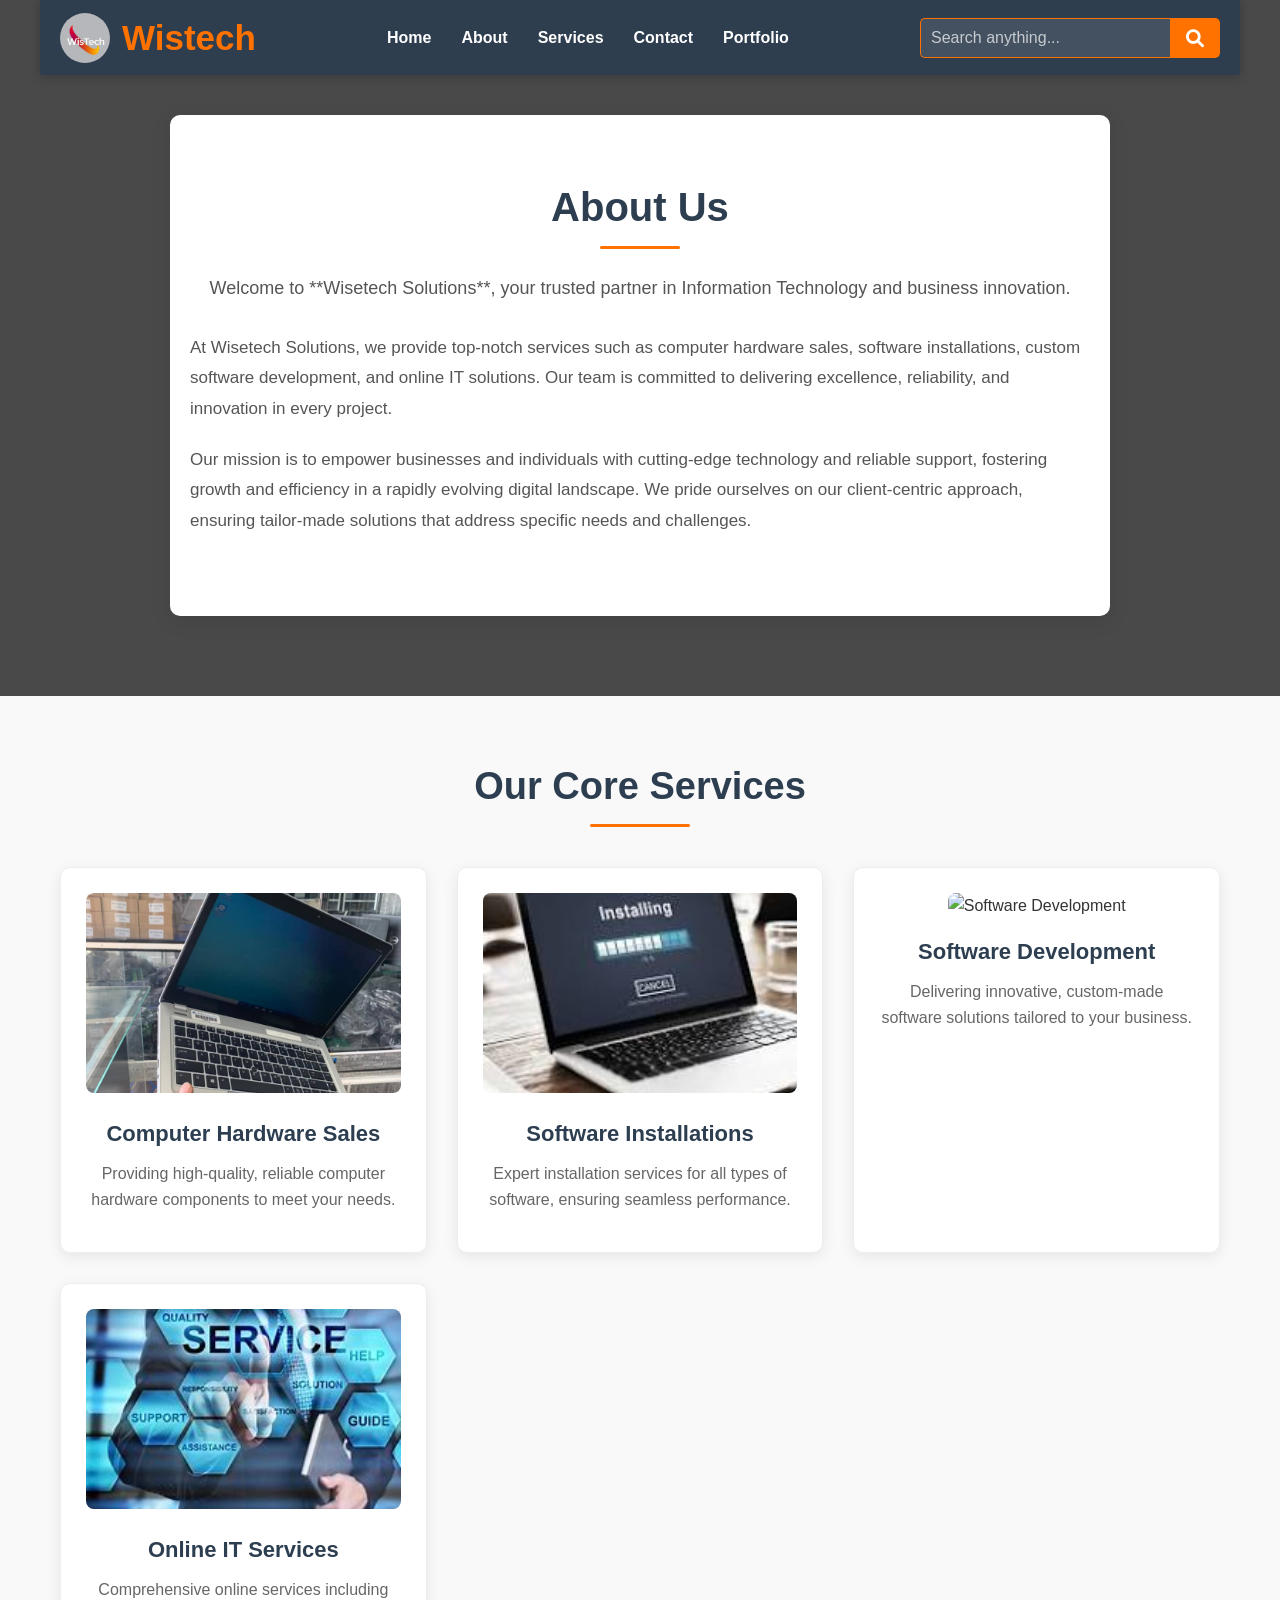
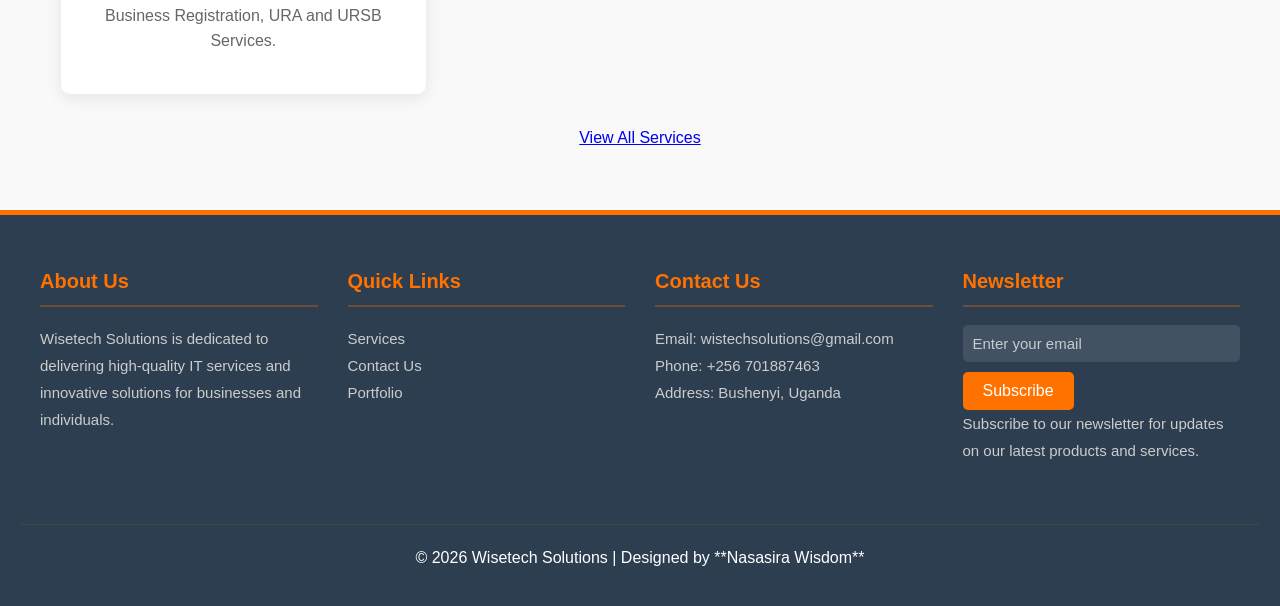
==== about.html @ e13c19ea "Add files via upload" ====
<!DOCTYPE html>
<html lang="en">
<head>
    <meta charset="UTF-8">
    <meta name="viewport" content="width=device-width, initial-scale=1.0">
    <title>About Us - Wisetech Solutions</title>
    <link rel="stylesheet" href="style.css">
    <link rel="stylesheet" href="https://cdnjs.cloudflare.com/ajax/libs/font-awesome/6.0.0-beta3/css/all.min.css">
</head>
<body>
    <div class="main">
        <div class="navbar">
            <div class="icon">
                <a href="index.html" class="logo-link">
                    <img src="images/logo.png" alt="Wistech Solutions Logo" class="site-logo">
                    <h2 class="logo-text">Wistech</h2>
                </a>
            </div>
            <div class="menu">
                <ul>
                    <li><a href="index.html">Home</a></li>
                    <li><a href="about.html">About</a></li>
                    <li><a href="services.html">Services</a></li>
                    <li><a href="contact.html">Contact</a></li>
                    <li><a href="portfolio.html">Portfolio</a></li> 
                </ul>
            </div>
            <div class="search">
                <input class="srch" type="search" id="siteSearchInput" placeholder="Search anything...">
                <button class="btn" id="siteSearchButton"><i class="fas fa-search"></i></button>
            </div>
        </div>
        
        <div class="about-section">
            <h1>About Us</h1>
            <p>Welcome to **Wisetech Solutions**, your trusted partner in Information Technology and business innovation.</p>
            <div class="content">
                <div class="text-content">
                    <p>
                        At Wisetech Solutions, we provide top-notch services such as computer hardware sales, software installations, custom software development, and online IT solutions. 
                        Our team is committed to delivering excellence, reliability, and innovation in every project.
                    </p>
                    <p>
                        Our mission is to empower businesses and individuals with cutting-edge technology and reliable support, fostering growth and efficiency in a rapidly evolving digital landscape. We pride ourselves on our client-centric approach, ensuring tailor-made solutions that address specific needs and challenges.
                    </p>
                </div>
            </div>
        </div>
        
        <div class="services-section">
            <h2>Our Core Services</h2>
            <div class="services-grid">
                <div class="service-item">
                    <img src="images/1.jpg" alt="Hardware Sales" class="service-image">
                    <h3>Computer Hardware Sales</h3>
                    <p>Providing high-quality, reliable computer hardware components to meet your needs.</p>
                </div>
                
                <div class="service-item">
                    <img src="images/2.jpeg" alt="Software Installation" class="service-image">
                    <h3>Software Installations</h3>
                    <p>Expert installation services for all types of software, ensuring seamless performance.</p>
                </div>
                
                <div class="service-item">
                    <img src="images/4.jpeg" alt="Software Development" class="service-image">
                    <h3>Software Development</h3>
                    <p>Delivering innovative, custom-made software solutions tailored to your business.</p>
                </div>
                
                <div class="service-item">
                    <img src="images/5.jpeg" alt="Online Services" class="service-image">
                    <h3>Online IT Services</h3>
                    <p>Comprehensive online services including Business Registration, URA and URSB Services.</p>
                </div>
            </div>
            <div style="text-align: center; margin-top: 30px;">
                <a href="services.html" class="cn">View All Services</a>
            </div>
        </div>
    </div>

    <footer>
        <div class="footer-container">
            <div class="footer-section about">
                <h3>About Us</h3>
                <p>Wisetech Solutions is dedicated to delivering high-quality IT services and innovative solutions for businesses and individuals.</p>
            </div>
            <div class="footer-section links">
                <h3>Quick Links</h3>
                <ul>
                    <li><a href="services.html">Services</a></li>
                    <li><a href="contact.html">Contact Us</a></li>
                    <li><a href="portfolio.html">Portfolio</a></li> </ul>
                </ul>
            </div>
            <div class="footer-section contact">
                <h3>Contact Us</h3>
                <p>Email: wistechsolutions@gmail.com</p>
                <p>Phone: +256 701887463</p>
                <p>Address: Bushenyi, Uganda</p>
            </div>
            <div class="footer-section newsletter">
                <h3>Newsletter</h3>
                <form id="newsletterForm">
                    <input type="email" id="newsletterEmail" placeholder="Enter your email" required>
                    <button type="submit">Subscribe</button>
                </form>
                <p>Subscribe to our newsletter for updates on our latest products and services.</p>
            </div>
        </div>
        <div class="footer-bottom">
            <p>&copy; <span id="currentYear"></span> Wisetech Solutions | Designed by **Nasasira Wisdom**</p>
            <div class="social-icons">
                <a href="https://www.facebook.com/wisetechsolutions" target="_blank"><ion-icon name="logo-facebook"></ion-icon></a>
                <a href="https://twitter.com/wisetechsolutions" target="_blank"><ion-icon name="logo-twitter"></ion-icon></a>
                <a href="https://www.instagram.com/wisetechsolutions" target="_blank"><ion-icon name="logo-instagram"></ion-icon></a>
                <a href="https://www.linkedin.com/company/wisetechsolutions" target="_blank"><ion-icon name="logo-linkedin"></ion-icon></a>
            </div>
        </div>
    </footer>

    <script type="module" src="https://unpkg.com/ionicons@7.1.0/dist/ionicons/ionicons.esm.js"></script>
    <script nomodule src="https://unpkg.com/ionicons@7.1.0/dist/ionicons/ionicons.js"></script>
    <script src="js/main.js"></script>
    <script src="js/services.js"></script> 
    <script src="https://cdn.jsdelivr.net/npm/lunr@2.3.9/lunr.min.js"></script>
    <script src="js/site-search.js"></script>

</body>
</html>
---- style.css ----
/* General Resets & Body Styles */
* {
    margin: 0;
    padding: 0;
    box-sizing: border-box; /* Ensures padding and border are included in the element's total width and height */
}

body {
    font-family: 'Arial', sans-serif;
    background-color: #f5f5f5;
    color: #333;
    line-height: 1.6;
}

.main {
    width: 100%;
    /* Background for home page only. Other pages will have their own backgrounds or inherit body. */
    /* Remove this background property if you want all pages to have the same gradient */
    background: linear-gradient(to top, rgba(0,0,0,0.7) 0%, rgba(0,0,0,0.7) 100%), url('images/hero-bg.jpg') no-repeat center center/cover;
    min-height: 100vh; /* Ensure it covers full height */
    display: flex;
    flex-direction: column;
}

/* Navbar */
.navbar {
    width: 100%;
    max-width: 1200px;
    height: 75px;
    margin: 0 auto;
    display: flex;
    justify-content: space-between;
    align-items: center;
    padding: 0 20px;
    background-color: rgba(44, 62, 80, 0.9); /* Slightly transparent dark background */
    position: sticky; /* Make navbar sticky */
    top: 0;
    z-index: 1000; /* Ensure navbar stays on top */
    box-shadow: 0 2px 10px rgba(0,0,0,0.2);
}

.icon .logo {
    color: #ff7200;
    font-size: 35px;
    font-family: 'Arial', sans-serif;
    font-weight: bold;
    letter-spacing: 1px;
}

.menu ul {
    list-style: none;
    display: flex;
    gap: 30px;
}

.menu ul li a {
    text-decoration: none;
    color: #fff;
    font-family: 'Arial', sans-serif;
    font-weight: bold;
    font-size: 16px;
    transition: color 0.4s ease-in-out, transform 0.3s ease;
    position: relative;
    padding-bottom: 5px;
}

.menu ul li a:hover {
    color: #ff7200;
    transform: translateY(-2px);
}

.menu ul li a::after {
    content: '';
    position: absolute;
    width: 0;
    height: 2px;
    display: block;
    margin-top: 5px;
    right: 0;
    background: #ff7200;
    transition: width 0.4s ease;
}

.menu ul li a:hover::after {
    width: 100%;
    left: 0;
    background: #ff7200;
}

/* Search Bar */
.search {
    display: flex;
    align-items: center;
    width: 300px;
}

.srch {
    font-family: 'Times New Roman', serif;
    width: calc(100% - 50px); /* Adjust width to make room for button */
    height: 40px;
    background: rgba(255, 255, 255, 0.1);
    border: 1px solid #ff7200;
    border-right: none;
    color: #fff;
    font-size: 16px;
    padding: 10px;
    border-radius: 5px 0 0 5px;
    transition: background 0.3s ease;
}

.srch:focus {
    outline: none;
    background: rgba(255, 255, 255, 0.2);
}

::placeholder {
    color: rgba(255, 255, 255, 0.7);
    font-family: Arial, sans-serif;
}

.btn {
    width: 50px;
    height: 40px;
    background: #ff7200;
    border: none;
    color: #fff;
    font-size: 18px;
    border-radius: 0 5px 5px 0;
    cursor: pointer;
    transition: background 0.3s ease, transform 0.2s ease;
    display: flex;
    justify-content: center;
    align-items: center;
}

.btn:hover {
    background: #e66a00;
    transform: scale(1.05);
}

.btn:active {
    transform: scale(0.95);
}

/* Content Section (Homepage Specific) */
.content {
    width: 100%;
    max-width: 1200px;
    margin: auto;
    position: relative;
    padding: 50px 20px;
    color: #fff;
    display: flex;
    flex-direction: column;
    align-items: flex-start;
    justify-content: center;
    text-align: left;
    flex-grow: 1; /* Allows content to take up available space */
}

.content h1 {
    font-family: 'Times New Roman', serif;
    font-size: 55px;
    margin-top: 50px;
    letter-spacing: 2px;
    line-height: 1.2;
    animation: fadeInDown 1s ease-out;
}

.content h1 span {
    color: #ff7200;
    font-size: 65px;
    display: block; /* Ensures span breaks to new line for visual effect */
}

.content .par {
    font-family: 'Arial', sans-serif;
    letter-spacing: 1.2px;
    line-height: 28px;
    margin-top: 20px;
    max-width: 700px;
    animation: fadeInLeft 1.2s ease-out;
}

.content .cn {
    width: 150px;
    height: 45px;
    background: #ff7200;
    border: none;
    border-radius: 10px;
    cursor: pointer;
    font-size: 18px;
    transition: background 0.3s ease, transform 0.2s ease;
    margin-top: 30px;
    animation: fadeInUp 1.4s ease-out;
}

.content .cn a {
    text-decoration: none;
    color: #000;
    font-weight: bold;
    display: block;
    line-height: 45px; /* Vertically center text */
}

.cn:hover {
    background-color: #fff;
    transform: translateY(-3px);
}

/* Login/Signup Form (Homepage Specific) */
.form {
    width: 300px;
    background: linear-gradient(to top, rgba(0,0,0,0.8)50%, rgba(0,0,0,0.8)50%);
    border-radius: 10px;
    padding: 30px;
    box-shadow: 0 10px 30px rgba(0,0,0,0.5);
    position: absolute;
    top: 50%;
    right: 20px;
    transform: translateY(-50%);
    animation: fadeInRight 1s ease-out;
}

.form h2 {
    width: 100%;
    font-family: sans-serif;
    text-align: center;
    color: #ff7200;
    background-color: #fff;
    border-radius: 10px;
    padding: 10px 0;
    margin-bottom: 20px;
    font-size: 24px;
}

.tab-buttons {
    display: flex;
    justify-content: space-around;
    margin-bottom: 20px;
}

.tab-btn {
    flex-grow: 1;
    padding: 10px;
    border: none;
    background-color: #444;
    color: #fff;
    cursor: pointer;
    font-size: 16px;
    transition: background-color 0.3s ease;
    border-radius: 5px;
    margin: 0 5px;
}

.tab-btn.active {
    background-color: #ff7200;
    color: #fff;
}

.tab-content {
    display: none;
}

.tab-content.active {
    display: block;
}

.form input {
    width: 100%;
    height: 40px;
    background: transparent;
    border: none;
    border-bottom: 1px solid #ff7200;
    color: #fff;
    font-size: 16px;
    letter-spacing: 1px;
    margin-top: 25px;
    padding: 0 5px;
    font-family: sans-serif;
    transition: border-bottom 0.3s ease;
}

.form input:focus {
    outline: none;
    border-bottom: 2px solid #ff7200;
}

.btnn {
    width: 100%;
    height: 45px;
    background: #ff7200;
    border: none;
    margin-top: 30px;
    font-size: 18px;
    border-radius: 10px;
    cursor: pointer;
    transition: background 0.3s ease, transform 0.2s ease;
    color: #000;
    font-weight: bold;
}

.btnn:hover {
    background: #fff;
    color: #ff7200;
    transform: translateY(-3px);
}

.btnn:active {
    transform: scale(0.95);
}

.form .link,
.form .link a {
    font-family: Arial, Helvetica, sans-serif;
    font-size: 15px;
    padding-top: 15px;
    text-align: center;
    color: #fff;
}

.form .link a {
    color: #ff7200;
    text-decoration: none;
    font-weight: bold;
    transition: color 0.3s ease;
}

.form .link a:hover {
    color: #fff;
}

.liw {
    padding-top: 15px;
    padding-bottom: 10px;
    text-align: center;
    color: #fff;
}

.social-icons {
    display: flex;
    justify-content: center;
    gap: 15px;
    margin-top: 15px;
}

.social-icons a {
    text-decoration: none;
    color: #fff;
}

.social-icons ion-icon {
    color: #fff;
    font-size: 30px;
    transition: color 0.3s ease, transform 0.2s ease;
}

.social-icons ion-icon:hover {
    color: #ff7200;
    transform: scale(1.2);
}

/* --- General Sections Styling (used across pages) --- */

/* Hero Section (for About, Services, Contact pages) */
.hero-section {
    background: linear-gradient(to top, rgba(44, 62, 80, 0.7) 0%, rgba(44, 62, 80, 0.7) 100%), url('images/pages-hero.jpg') no-repeat center center/cover;
    color: #fff;
    text-align: center;
    padding: 80px 20px;
    margin-bottom: 40px;
    box-shadow: 0 4px 15px rgba(0,0,0,0.2);
}

.hero-section h1 {
    font-size: 48px;
    margin-bottom: 15px;
    font-family: 'Times New Roman', serif;
    letter-spacing: 1px;
}

.hero-section p {
    font-size: 20px;
    max-width: 800px;
    margin: 0 auto;
    line-height: 1.5;
}


/* About Us Section */
.about-section {
    text-align: center;
    padding: 60px 20px;
    background-color: #fff;
    margin: 40px auto;
    max-width: 1200px;
    border-radius: 10px;
    box-shadow: 0 5px 20px rgba(0, 0, 0, 0.1);
}

.about-section h1 {
    font-size: 40px;
    color: #2c3e50;
    margin-bottom: 25px;
    position: relative;
    padding-bottom: 10px;
}

.about-section h1::after {
    content: '';
    position: absolute;
    left: 50%;
    bottom: 0;
    transform: translateX(-50%);
    width: 80px;
    height: 3px;
    background-color: #ff7200;
    border-radius: 5px;
}

.about-section p {
    font-size: 18px;
    color: #555;
    margin-bottom: 30px;
}

.about-section .content {
    display: flex;
    flex-direction: column;
    align-items: center;
    max-width: 900px;
    margin: 0 auto;
    color: #333; /* Override main.content color for about section */
    text-align: left;
    padding: 0;
}

.about-section .text-content p {
    margin-bottom: 20px;
    font-size: 17px;
    line-height: 1.8;
}

/* Services Sections (reused on About and Services page) */
.services-section {
    padding: 60px 20px;
    background-color: #f9f9f9;
    text-align: center;
    margin-top: 40px;
}

.services-section h2 {
    font-size: 38px;
    color: #2c3e50;
    margin-bottom: 40px;
    position: relative;
    padding-bottom: 10px;
}

.services-section h2::after {
    content: '';
    position: absolute;
    left: 50%;
    bottom: 0;
    transform: translateX(-50%);
    width: 100px;
    height: 3px;
    background-color: #ff7200;
    border-radius: 5px;
}

.services-grid {
    display: grid;
    grid-template-columns: repeat(auto-fit, minmax(300px, 1fr));
    gap: 30px;
    max-width: 1200px;
    margin: 0 auto;
    padding: 0 20px;
}

.service-item {
    text-align: center;
    border: 1px solid #eee;
    border-radius: 10px;
    padding: 25px;
    background-color: #fff;
    box-shadow: 0 4px 15px rgba(0, 0, 0, 0.08);
    transition: transform 0.4s ease, box-shadow 0.4s ease;
    cursor: pointer;
    overflow: hidden; /* For image border-radius */
}

.service-item:hover {
    transform: translateY(-8px);
    box-shadow: 0 10px 25px rgba(0, 0, 0, 0.15);
}

.service-image {
    width: 100%;
    height: 200px; /* Fixed height for consistency */
    object-fit: cover; /* Ensures images cover the area without distortion */
    border-radius: 8px;
    margin-bottom: 15px;
    transition: transform 0.3s ease;
}

.service-item:hover .service-image {
    transform: scale(1.05); /* Slight zoom on image hover */
}

.service-item h3 {
    font-size: 22px;
    color: #2c3e50;
    margin-bottom: 10px;
    font-weight: bold;
}

.service-item p {
    font-size: 16px;
    color: #666;
    line-height: 1.6;
    margin-bottom: 15px;
}

.service-item .details-btn {
    background-color: #ff7200;
    color: #fff;
    padding: 10px 20px;
    border: none;
    border-radius: 5px;
    cursor: pointer;
    font-size: 16px;
    transition: background-color 0.3s ease;
}

.service-item .details-btn:hover {
    background-color: #e66a00;
}

/* Contact Section (Contact Page Specific) */
.contact-section {
    padding: 60px 20px;
    text-align: center;
    background-color: #fff;
    margin: 40px auto;
    max-width: 1200px;
    border-radius: 10px;
    box-shadow: 0 5px 20px rgba(0, 0, 0, 0.1);
}

.contact-section h1 {
    font-size: 40px;
    color: #2c3e50;
    margin-bottom: 15px;
    position: relative;
    padding-bottom: 10px;
}

.contact-section h1::after {
    content: '';
    position: absolute;
    left: 50%;
    bottom: 0;
    transform: translateX(-50%);
    width: 80px;
    height: 3px;
    background-color: #ff7200;
    border-radius: 5px;
}

.contact-section p {
    font-size: 18px;
    margin-bottom: 30px;
    color: #555;
}

.contact-container {
    display: flex;
    justify-content: space-between;
    gap: 30px;
    max-width: 1000px;
    margin: 0 auto 40px auto;
    flex-wrap: wrap; /* Allows wrapping on smaller screens */
}

.contact-form,
.map-container {
    flex: 1; /* Allow flex items to grow and shrink */
    min-width: 300px; /* Minimum width before wrapping */
    background-color: #fefefe;
    padding: 30px;
    border-radius: 8px;
    box-shadow: 0 2px 10px rgba(0, 0, 0, 0.05);
    text-align: left;
}

.contact-form h2, .map-container h2 {
    font-size: 28px;
    color: #2c3e50;
    margin-bottom: 20px;
    text-align: center;
}

.form-group {
    margin-bottom: 15px;
}

.form-group label {
    display: block;
    margin-bottom: 5px;
    font-weight: bold;
    color: #333;
}

.contact-form input[type="text"],
.contact-form input[type="email"],
.contact-form textarea {
    width: 100%;
    padding: 12px;
    border: 1px solid #ddd;
    border-radius: 5px;
    font-size: 16px;
    transition: border-color 0.3s ease, box-shadow 0.3s ease;
}

.contact-form input[type="text"]:focus,
.contact-form input[type="email"]:focus,
.contact-form textarea:focus {
    border-color: #ff7200;
    box-shadow: 0 0 8px rgba(255, 114, 0, 0.2);
    outline: none;
}

.error-message {
    color: #e74c3c;
    font-size: 14px;
    margin-top: 5px;
    display: none; /* Hidden by default, shown by JS */
}

.contact-form button[type="submit"] {
    width: 100%;
    background-color: #ff7200;
    color: #fff;
    padding: 12px 20px;
    border: none;
    border-radius: 5px;
    cursor: pointer;
    font-size: 18px;
    font-weight: bold;
    transition: background-color 0.3s ease, transform 0.2s ease;
}

.contact-form button[type="submit"]:hover {
    background-color: #e66a00;
    transform: translateY(-2px);
}

.contact-form button[type="submit"]:disabled {
    background-color: #cccccc;
    cursor: not-allowed;
}

.map-container iframe {
    border-radius: 8px;
    box-shadow: 0 2px 10px rgba(0, 0, 0, 0.05);
}

.contact-info {
    margin-top: 40px;
    text-align: center;
    background-color: #fefefe;
    padding: 30px;
    border-radius: 8px;
    box-shadow: 0 2px 10px rgba(0, 0, 0, 0.05);
    max-width: 1000px;
    margin: 40px auto 0 auto;
}

.contact-info h2 {
    font-size: 28px;
    color: #2c3e50;
    margin-bottom: 20px;
}

.contact-info p {
    font-size: 17px;
    color: #555;
    margin-bottom: 10px;
    display: flex;
    align-items: center;
    justify-content: center;
}

.contact-info p i {
    margin-right: 10px;
    color: #ff7200;
    font-size: 20px;
}

.contact-info p a {
    color: #ff7200;
    text-decoration: none;
    transition: color 0.3s ease;
}

.contact-info p a:hover {
    color: #e66a00;
    text-decoration: underline;
}

/* Footer */
footer {
    background-color: #2c3e50;
    color: #fff;
    padding: 50px 20px 20px;
    text-align: left;
    border-top: 5px solid #ff7200;
    margin-top: auto; /* Pushes footer to the bottom */
}

.footer-container {
    display: grid;
    grid-template-columns: repeat(auto-fit, minmax(250px, 1fr));
    gap: 30px;
    max-width: 1200px;
    margin: 0 auto;
    padding-bottom: 30px;
}

.footer-section h3 {
    font-size: 20px;
    margin-bottom: 18px;
    color: #ff7200;
    border-bottom: 2px solid rgba(255, 114, 0, 0.3);
    padding-bottom: 8px;
}

.footer-section p, .footer-section ul li {
    font-size: 15px;
    line-height: 1.8;
    color: #ccc;
}

.footer-section ul {
    list-style: none;
    padding: 0;
}

.footer-section ul li a {
    color: #ccc;
    text-decoration: none;
    transition: color 0.3s ease;
}

.footer-section ul li a:hover {
    color: #ff7200;
}

.footer-section form input {
    width: 100%;
    padding: 10px;
    margin-bottom: 10px;
    border: none;
    border-radius: 5px;
    background-color: rgba(255, 255, 255, 0.1);
    color: #fff;
    font-size: 15px;
}

.footer-section form input::placeholder {
    color: rgba(255, 255, 255, 0.7);
}

.footer-section form button {
    background-color: #ff7200;
    color: #fff;
    border: none;
    padding: 10px 20px;
    border-radius: 5px;
    cursor: pointer;
    transition: background 0.3s ease, transform 0.2s ease;
    font-size: 16px;
}

.footer-section form button:hover {
    background-color: #e66a00;
    transform: translateY(-2px);
}

/* Footer Bottom */
.footer-bottom {
    margin-top: 30px;
    text-align: center;
    border-top: 1px solid #444;
    padding-top: 20px;
}

.footer-bottom .social-icons a {
    font-size: 24px;
    color: #ff7200;
    margin: 0 12px;
    transition: color 0.3s ease, transform 0.2s ease;
}

.footer-bottom .social-icons a:hover {
    color: #fff;
    transform: scale(1.2);
}

/* Modal Styling */
.modal {
    display: none; /* Hidden by default */
    position: fixed; /* Stay in place */
    z-index: 1001; /* Sit on top */
    left: 0;
    top: 0;
    width: 100%; /* Full width */
    height: 100%; /* Full height */
    overflow: auto; /* Enable scroll if needed */
    background-color: rgba(0,0,0,0.7); /* Black w/ opacity */
    display: flex;
    align-items: center;
    justify-content: center;
    opacity: 0;
    transition: opacity 0.3s ease;
}

.modal.active {
    opacity: 1;
}

.modal-content {
    background-color: #fefefe;
    margin: auto;
    padding: 30px;
    border-radius: 10px;
    width: 80%;
    max-width: 600px;
    box-shadow: 0 5px 15px rgba(0,0,0,0.3);
    position: relative;
    text-align: center;
    transform: translateY(-50px); /* Initial position for animation */
    opacity: 0;
    transition: transform 0.3s ease, opacity 0.3s ease;
}

.modal.active .modal-content {
    transform: translateY(0);
    opacity: 1;
}

.close-button {
    color: #aaa;
    float: right;
    font-size: 30px;
    font-weight: bold;
    position: absolute;
    top: 10px;
    right: 20px;
    cursor: pointer;
}

.close-button:hover,
.close-button:focus {
    color: #333;
    text-decoration: none;
}

#modalTitle {
    font-size: 32px;
    color: #2c3e50;
    margin-bottom: 15px;
}

#modalDescription {
    font-size: 17px;
    color: #555;
    line-height: 1.6;
    margin-bottom: 20px;
}

#modalImage {
    max-width: 100%;
    height: auto;
    border-radius: 8px;
    margin-bottom: 20px;
}

#modalContactBtn {
    background-color: #ff7200;
    color: #fff;
    padding: 12px 25px;
    border: none;
    border-radius: 5px;
    cursor: pointer;
    font-size: 18px;
    transition: background-color 0.3s ease;
}

#modalContactBtn:hover {
    background-color: #e66a00;
}


/* --- Animations --- */
@keyframes fadeInDown {
    from {
        opacity: 0;
        transform: translateY(-20px);
    }
    to {
        opacity: 1;
        transform: translateY(0);
    }
}

@keyframes fadeInLeft {
    from {
        opacity: 0;
        transform: translateX(-20px);
    }
    to {
        opacity: 1;
        transform: translateX(0);
    }
}

@keyframes fadeInUp {
    from {
        opacity: 0;
        transform: translateY(20px);
    }
    to {
        opacity: 1;
        transform: translateY(0);
    }
}

@keyframes fadeInRight {
    from {
        opacity: 0;
        transform: translateX(20px);
    }
    to {
        opacity: 1;
        transform: translateX(0);
    }
}


/* --- Responsive Design --- */
@media (max-width: 992px) {
    .navbar {
        padding: 0 15px;
    }

    .navbar .menu ul {
        gap: 20px;
    }

    .search {
        width: 250px;
    }

    .content {
        padding: 30px 15px;
    }

    .content h1 {
        font-size: 45px;
    }

    .content h1 span {
        font-size: 55px;
    }

    .form {
        width: 280px;
        padding: 25px;
    }

    .services-grid {
        grid-template-columns: repeat(auto-fit, minmax(280px, 1fr));
        gap: 25px;
    }

    .contact-container {
        flex-direction: column;
        gap: 25px;
        align-items: center;
    }

    .contact-form, .map-container {
        width: 90%;
        max-width: 500px; /* Constrain width on smaller screens */
    }

    .footer-container {
        grid-template-columns: repeat(auto-fit, minmax(200px, 1fr));
    }
}

@media (max-width: 768px) {
    .navbar {
        flex-direction: column;
        height: auto;
        padding: 10px;
    }

    .navbar .menu ul {
        flex-direction: column;
        gap: 10px;
        margin-top: 10px;
        width: 100%;
        text-align: center;
    }

    .navbar .menu ul li {
        margin-left: 0;
    }

    .search {
        width: 90%;
        margin-top: 15px;
        float: none;
        justify-content: center;
    }

    .srch {
        width: 70%;
    }

    .btn {
        width: 30%;
    }

    .content {
        align-items: center;
        text-align: center;
        padding: 20px 10px;
    }

    .content h1 {
        font-size: 38px;
    }

    .content h1 span {
        font-size: 48px;
    }

    .content .par {
        max-width: 90%;
    }

    .form {
        position: static; /* Remove absolute positioning for responsiveness */
        margin: 30px auto;
        transform: translateY(0);
        width: 90%;
        max-width: 400px;
    }

    .hero-section h1 {
        font-size: 36px;
    }

    .hero-section p {
        font-size: 17px;
    }

    .about-section h1, .services-section h2, .contact-section h1, .contact-form h2, .map-container h2, .contact-info h2 {
        font-size: 30px;
    }

    .services-grid {
        grid-template-columns: 1fr; /* Single column for services on small screens */
    }

    .footer-container {
        grid-template-columns: 1fr;
        text-align: center;
    }

    .footer-section {
        margin-bottom: 20px;
    }

    .footer-bottom .social-icons {
        margin-top: 15px;
    }
}

@media (max-width: 480px) {
    .logo {
        font-size: 28px;
    }

    .navbar .menu ul li a {
        font-size: 14px;
    }

    .content h1 {
        font-size: 30px;
    }

    .content h1 span {
        font-size: 38px;
    }

    .form h2 {
        font-size: 20px;
    }

    .form input,
    .btnn {
        width: 100%;
    }

    .modal-content {
        width: 95%;
        padding: 20px;
    }

    #modalTitle {
        font-size: 24px;
    }

    #modalDescription {
        font-size: 15px;
    }
}



/* --- Portfolio Page Specific Styles --- */

/* Portfolio Hero Section */
.portfolio-hero {
    background: linear-gradient(to top, rgba(0,0,0,0.8) 0%, rgba(0,0,0,0.8) 100%), url('../images/pages-hero.jpg') no-repeat center center/cover;
    background-size: cover;
    color: #fff;
    text-align: center;
    padding: 80px 20px 40px; /* Adjusted padding */
    margin-bottom: 40px;
    box-shadow: 0 4px 15px rgba(0,0,0,0.2);
    position: relative;
    display: flex;
    flex-direction: column;
    align-items: center;
    justify-content: center;
}

.portfolio-hero .profile-photo {
    width: 150px; /* Larger size */
    height: 150px; /* Maintain aspect ratio */
    border-radius: 50%;
    border: 5px solid #ff7200; /* Distinct border from main site's accent color */
    object-fit: cover;
    margin-bottom: 20px;
    box-shadow: 0 0 15px rgba(255, 114, 0, 0.5); /* Subtle glow */
    animation: fadeIn 1s ease-out;
}

.portfolio-hero h1 {
    font-size: 48px;
    margin-bottom: 10px;
    font-family: 'Times New Roman', serif;
    letter-spacing: 1px;
    color: #fff;
    animation: fadeInDown 1.2s ease-out;
}

.portfolio-hero p {
    font-size: 20px;
    max-width: 700px;
    margin: 0 auto;
    line-height: 1.5;
    color: #eee;
    animation: fadeInUp 1.4s ease-out;
}

/* Keyframe animations for hero section */
@keyframes fadeIn {
    from { opacity: 0; transform: scale(0.8); }
    to { opacity: 1; transform: scale(1); }
}

@keyframes fadeInDown {
    from { opacity: 0; transform: translateY(-30px); }
    to { opacity: 1; transform: translateY(0); }
}

@keyframes fadeInUp {
    from { opacity: 0; transform: translateY(30px); }
    to { opacity: 1; transform: translateY(0); }
}


/* General Portfolio Section Wrapper */
.portfolio-content-wrapper {
    max-width: 1200px;
    margin: 0 auto 40px auto;
    padding: 0 20px;
}

.portfolio-section {
    background-color: #fff;
    padding: 40px;
    border-radius: 10px;
    margin-bottom: 30px; /* Space between sections */
    box-shadow: 0 5px 20px rgba(0, 0, 0, 0.1);
}

.portfolio-section:last-child {
    margin-bottom: 0; /* No margin after the last section */
}

.portfolio-section .section-header {
    text-align: center;
    margin-bottom: 30px;
    position: relative;
    padding-bottom: 10px;
}

.portfolio-section .section-header h2 {
    font-size: 38px;
    color: #2c3e50;
    margin: 0;
    position: relative;
    display: inline-block;
}

.portfolio-section .section-header h2::after {
    content: '';
    position: absolute;
    left: 50%;
    bottom: -5px; /* Adjust as needed for underline position */
    transform: translateX(-50%);
    width: 80px;
    height: 3px;
    background-color: #ff7200;
    border-radius: 5px;
}

/* Introduction Section */
.intro-section p {
    font-size: 18px;
    line-height: 1.7;
    text-align: justify;
    color: #555;
    margin-bottom: 15px;
}
.intro-section p:last-child {
    margin-bottom: 0;
}

/* Experience Section */
.experience-item {
    display: flex;
    flex-wrap: wrap; /* Allows wrapping on smaller screens */
    gap: 30px;
    align-items: center;
    padding: 20px;
    border: 1px solid #eee;
    border-radius: 8px;
    background-color: #fcfcfc;
    box-shadow: 0 2px 10px rgba(0,0,0,0.05);
}

.experience-text {
    flex: 3; /* Takes more space than image */
    min-width: 300px; /* Ensure text is readable before wrapping */
}

.experience-text h3 {
    font-size: 24px;
    margin-bottom: 15px;
    color: #2c3e50;
}

.experience-text ul {
    list-style: none; /* Remove default bullets */
    padding: 0;
}

.experience-text ul li {
    font-size: 17px;
    margin-bottom: 10px;
    color: #666;
    position: relative;
    padding-left: 25px; /* Space for custom bullet */
}

.experience-text ul li::before {
    content: '\2022'; /* Unicode for a solid bullet point */
    color: #ff7200; /* Orange color */
    font-weight: bold;
    display: inline-block;
    width: 1em;
    margin-left: -1.5em; /* Pulls it into padding-left space */
    position: absolute;
    left: 0;
}


.experience-image {
    flex: 1;
    min-width: 250px; /* Ensure image isn't too small */
    height: 250px; /* Fixed height for consistency */
    display: flex;
    justify-content: center;
    align-items: center;
    overflow: hidden;
    border-radius: 8px;
    box-shadow: 0 2px 8px rgba(0,0,0,0.1);
}

.experience-image img {
    width: 100%;
    height: 100%;
    object-fit: cover;
    display: block;
    border-radius: 8px; /* Match container border-radius */
}

/* Skills Section */
.skills-grid {
    display: grid;
    grid-template-columns: repeat(auto-fit, minmax(280px, 1fr));
    gap: 25px;
    margin-bottom: 30px;
}

.skill-category {
    background-color: #f7f7f7;
    padding: 25px;
    border-radius: 8px;
    box-shadow: 0 2px 8px rgba(0,0,0,0.05);
    border-left: 4px solid #ff7200; /* Accent border */
}

.skill-category h3 {
    font-size: 22px;
    color: #2c3e50;
    margin-bottom: 15px;
}

.skill-category ul {
    list-style: none;
    padding: 0;
}

.skill-category ul li {
    font-size: 16px;
    color: #666;
    margin-bottom: 8px;
    position: relative;
    padding-left: 20px;
}

.skill-category ul li::before {
    content: '\2713'; /* Checkmark unicode */
    color: #28a745; /* Green checkmark */
    font-weight: bold;
    display: inline-block;
    width: 1em;
    margin-left: -1.5em;
    position: absolute;
    left: 0;
}

.skills-image-container {
    width: 100%;
    max-width: 800px; /* Limit width */
    margin: 30px auto 0;
    height: 300px; /* Fixed height */
    overflow: hidden;
    border-radius: 10px;
    box-shadow: 0 5px 15px rgba(0,0,0,0.1);
}

.skills-image-container img {
    width: 100%;
    height: 100%;
    object-fit: cover;
    display: block;
}

/* Awards Section */
.awards-content {
    display: flex;
    flex-wrap: wrap;
    gap: 30px;
    align-items: center;
    justify-content: center;
}

.awards-content p {
    flex: 2;
    min-width: 300px;
    font-size: 17px;
    line-height: 1.7;
    color: #555;
    margin-bottom: 15px;
    text-align: justify;
}

.awards-content p:last-of-type {
    margin-bottom: 0;
}

.awards-image-container {
    flex: 1;
    min-width: 250px;
    height: 250px;
    display: flex;
    justify-content: center;
    align-items: center;
    overflow: hidden;
    border-radius: 8px;
    box-shadow: 0 2px 8px rgba(0,0,0,0.1);
}

.awards-image-container img {
    width: 100%;
    height: 100%;
    object-fit: cover;
    display: block;
}

/* Projects Section */
.project-category {
    margin-bottom: 30px;
    border: 1px solid #eee;
    padding: 25px;
    border-radius: 8px;
    background-color: #fcfcfc;
    box-shadow: 0 2px 10px rgba(0,0,0,0.05);
}

.project-category h3 {
    font-size: 26px;
    color: #2c3e50;
    margin-bottom: 20px;
    border-bottom: 2px solid #ff7200;
    padding-bottom: 10px;
    display: inline-block; /* Makes border-bottom fit content */
}

.project-category ul {
    list-style: none;
    padding: 0;
}

.project-category ul li {
    margin-bottom: 15px;
}

.project-category ul li h4 {
    font-size: 20px;
    color: #444;
    margin-bottom: 8px;
}

.project-category ul li ul {
    list-style: disc; /* Use standard disc for sub-bullets */
    margin-left: 25px;
    color: #666;
    font-size: 16px;
}

.project-category ul li ul li {
    margin-bottom: 5px;
}

.project-category ul li ul li strong {
    color: #333;
}

/* Hobbies Section */
.hobbies-content {
    display: flex;
    flex-wrap: wrap;
    gap: 30px;
    align-items: flex-start; /* Align items to the top */
    justify-content: center;
}

.hobbies-list {
    flex: 1;
    min-width: 300px;
    list-style: none;
    padding: 0;
    font-size: 18px;
    line-height: 2;
    color: #555;
}

.hobbies-list li {
    margin-bottom: 10px;
    position: relative;
    padding-left: 25px;
}

.hobbies-list li::before {
    content: '\2665'; /* Heart symbol */
    color: #ff7200;
    font-weight: bold;
    display: inline-block;
    width: 1em;
    margin-left: -1.5em;
    position: absolute;
    left: 0;
}

.media-container {
    flex: 2;
    min-width: 320px; /* Ensure video container isn't too small */
    max-width: 600px; /* Control max width */
    height: 315px; /* Standard YouTube embed height for 560px width, adjust as needed */
    border: 1px solid #ddd;
    border-radius: 10px;
    overflow: hidden;
    background-color: #000; /* Black background for video */
    box-shadow: 0 5px 15px rgba(0,0,0,0.1);
    display: flex;
    flex-direction: column;
    justify-content: center;
    align-items: center;
}

.media-container iframe,
.media-container video,
.media-container img {
    width: 100%;
    height: 100%;
    object-fit: cover;
    display: block;
}

.media-container .video-caption {
    font-size: 14px;
    color: #888;
    margin-top: 10px;
    text-align: center;
    padding: 0 10px;
}


/* Portfolio Contact Section - Reusing main site's contact form styles */
.contact-portfolio-section {
    padding: 40px;
    background-color: #f9f9f9;
    border-radius: 10px;
    box-shadow: 0 5px 20px rgba(0, 0, 0, 0.1);
    max-width: 700px;
    margin: 30px auto;
}

.contact-portfolio-section h2 {
    font-size: 32px;
    color: #2c3e50;
    text-align: center;
    margin-bottom: 25px;
    position: relative;
    padding-bottom: 10px;
}
.contact-portfolio-section h2::after {
    content: '';
    position: absolute;
    left: 50%;
    bottom: 0;
    transform: translateX(-50%);
    width: 70px;
    height: 3px;
    background-color: #ff7200;
    border-radius: 5px;
}

.contact-portfolio-section p {
    text-align: center;
    font-size: 17px;
    margin-bottom: 20px;
    color: #555;
}

.contact-portfolio-section p strong {
    color: #333;
}

.contact-portfolio-section form {
    display: flex;
    flex-direction: column;
    gap: 15px;
    padding: 0 20px;
}

.contact-portfolio-section .form-group {
    display: flex;
    flex-direction: column; /* Stack label and input vertically */
    margin-bottom: 10px;
}

.contact-portfolio-section label {
    font-weight: bold;
    color: #333;
    margin-bottom: 5px;
    text-align: left; /* Align label left */
}

.contact-portfolio-section input[type="text"],
.contact-portfolio-section input[type="email"],
.contact-portfolio-section textarea {
    width: 100%;
    padding: 12px;
    border: 1px solid #ccc;
    border-radius: 5px;
    font-size: 16px;
    box-sizing: border-box;
    transition: border-color 0.3s ease, box-shadow 0.3s ease;
}

.contact-portfolio-section input:focus,
.contact-portfolio-section textarea:focus {
    border-color: #ff7200;
    outline: none;
    box-shadow: 0 0 8px rgba(255, 114, 0, 0.2);
}

.contact-portfolio-section textarea {
    resize: vertical;
}

.contact-portfolio-section button[type="submit"] {
    width: 100%;
    max-width: 250px; /* Constrain button width */
    margin: 20px auto 0 auto;
    padding: 12px;
    font-size: 18px;
    color: white;
    background-color: #ff7200;
    border: none;
    border-radius: 5px;
    cursor: pointer;
    transition: background-color 0.3s ease, transform 0.2s ease;
    font-weight: bold;
}

.contact-portfolio-section button[type="submit"]:hover {
    background-color: #e66a00;
    transform: translateY(-2px);
}

/* Responsive adjustments for portfolio */
@media (max-width: 768px) {
    .portfolio-hero {
        padding: 60px 15px 30px;
    }

    .portfolio-hero h1 {
        font-size: 38px;
    }

    .portfolio-hero p {
        font-size: 18px;
    }

    .portfolio-section {
        padding: 30px 15px;
        margin-bottom: 20px;
    }

    .portfolio-section .section-header h2 {
        font-size: 30px;
    }

    .experience-item,
    .awards-content,
    .hobbies-content {
        flex-direction: column;
        gap: 20px;
    }

    .experience-text,
    .experience-image,
    .awards-content p,
    .awards-image-container,
    .hobbies-list,
    .media-container {
        width: 100%;
        min-width: unset;
        flex: none; /* Reset flex-grow/shrink */
    }

    .experience-image, .awards-image-container {
        height: 200px; /* Adjust height for smaller screens */
    }

    .skills-grid {
        grid-template-columns: 1fr;
        gap: 20px;
    }

    .skills-image-container {
        height: 200px;
    }

    .contact-portfolio-section {
        padding: 30px 15px;
    }

    .contact-portfolio-section form {
        padding: 0;
    }

    .contact-portfolio-section label {
        text-align: left; /* Keep left alignment for stacked items */
    }
}

@media (max-width: 480px) {
    .portfolio-hero h1 {
        font-size: 32px;
    }

    .portfolio-hero .profile-photo {
        width: 120px;
        height: 120px;
    }

    .portfolio-section .section-header h2 {
        font-size: 26px;
    }

    .project-category h3 {
        font-size: 22px;
    }

    .media-container {
        height: 250px; /* Smaller height for very small screens */
    }

    .contact-portfolio-section button[type="submit"] {
        max-width: 100%;
    }
}

/* --- Site Search Specific Styles (for search.html) --- */

.search-page-content-wrapper {
    max-width: 1000px;
    margin: 60px auto 80px auto; /* Adjust margin as needed */
    padding: 20px;
    background-color: #fff;
    border-radius: 10px;
    box-shadow: 0 5px 20px rgba(0, 0, 0, 0.1);
    min-height: 400px; /* Ensure content area is visible */
}

.search-page-title {
    font-size: 42px;
    color: #2c3e50;
    text-align: center;
    margin-bottom: 40px;
    position: relative;
    padding-bottom: 10px;
}

.search-page-title::after {
    content: '';
    position: absolute;
    left: 50%;
    bottom: 0;
    transform: translateX(-50%);
    width: 100px;
    height: 4px;
    background-color: #ff7200;
    border-radius: 5px;
}

#siteSearchResults {
    margin-top: 30px;
}

.search-results-list {
    list-style: none;
    padding: 0;
}

.search-results-list li {
    background-color: #f9f9f9;
    border: 1px solid #eee;
    border-radius: 8px;
    padding: 20px 25px;
    margin-bottom: 20px;
    box-shadow: 0 2px 10px rgba(0,0,0,0.05);
    transition: transform 0.2s ease-in-out, box-shadow 0.2s ease-in-out;
}

.search-results-list li:hover {
    transform: translateY(-3px);
    box-shadow: 0 5px 15px rgba(0,0,0,0.1);
}

.search-results-list li h3 {
    font-size: 24px;
    margin-top: 0;
    margin-bottom: 10px;
}

.search-results-list li h3 a {
    color: #ff7200; /* Use your accent color */
    text-decoration: none;
    transition: color 0.2s ease;
}

.search-results-list li h3 a:hover {
    color: #e66a00; /* Darker shade on hover */
    text-decoration: underline;
}

.search-results-list li p {
    font-size: 16px;
    color: #555;
    line-height: 1.6;
    margin-bottom: 0;
}

@media (max-width: 768px) {
    .search-page-title {
        font-size: 36px;
    }
    .search-page-content-wrapper {
        margin-top: 30px;
        margin-bottom: 40px;
        padding: 15px;
    }
    .search-results-list li {
        padding: 15px;
    }
    .search-results-list li h3 {
        font-size: 20px;
    }
}
@media (max-width: 480px) {
    .search-page-title {
        font-size: 30px;
    }
    #siteSearchInput {
        width: 100%;
        margin-right: 0;
        margin-bottom: 10px;
    }
    .search .btn {
        width: 100%;
    }
    .search {
        display: flex;
        flex-direction: column;
        align-items: center;
        padding: 0 15px; /* Add some padding to avoid sticking to edges */
    }
}

/* --- Logo Image Styling --- */
.icon {
    display: flex;             /* Use flexbox to align logo image and text horizontally */
    align-items: center;       /* Vertically center items inside the .icon div */
    padding-left: 0;           /* Reset any default padding that might push the logo */
}

.logo-link {
    display: flex;             /* Ensures logo image and text align horizontally within the link */
    align-items: center;       /* Vertically centers the image and text within the link */
    text-decoration: none;     /* Removes the underline from the link around the logo */
}

.site-logo {
    height: 50px;              /* Set the desired height for your logo */
    width: 50px;               /* Set width equal to height for a perfect circle */
    border-radius: 50%;        /* Makes the image perfectly circular */
    object-fit: cover;         /* Ensures the image fills the circle without distortion */
    margin-right: 12px;        /* Adds space between the logo and the "Wistech" text */
    transition: transform 0.3s ease-in-out; /* Smooth animation for the hover effect */
}

.site-logo:hover {
    transform: scale(1.1);     /* Enlarges the logo by 10% when you hover over it */
}

.logo-text {
    /* This retains your original 'Wistech' text styling, but applied to the new class */
    color: #ff7200;            /* Your signature orange color */
    font-size: 35px;           /* Original font size for the text */
    font-family: Arial, sans-serif; /* Recommended font family */
    margin: 0;                 /* Removes default h2 margin */
    padding: 0;                /* Removes any default padding */
}

/* --- General Navbar Adjustments (Important for flexbox layout) --- */
.navbar {
    display: flex;             /* Make sure the navbar itself is a flex container */
    justify-content: space-between; /* Pushes the logo/menu/search to the ends */
    align-items: center;       /* Vertically centers all items within the navbar */
    /* ... (retain other existing .navbar styles like width, height, etc.) */
}

/* If you previously used 'float' on elements within the navbar (.icon, .menu, .search),
   you should remove those 'float' properties now that we're using flexbox for layout. */
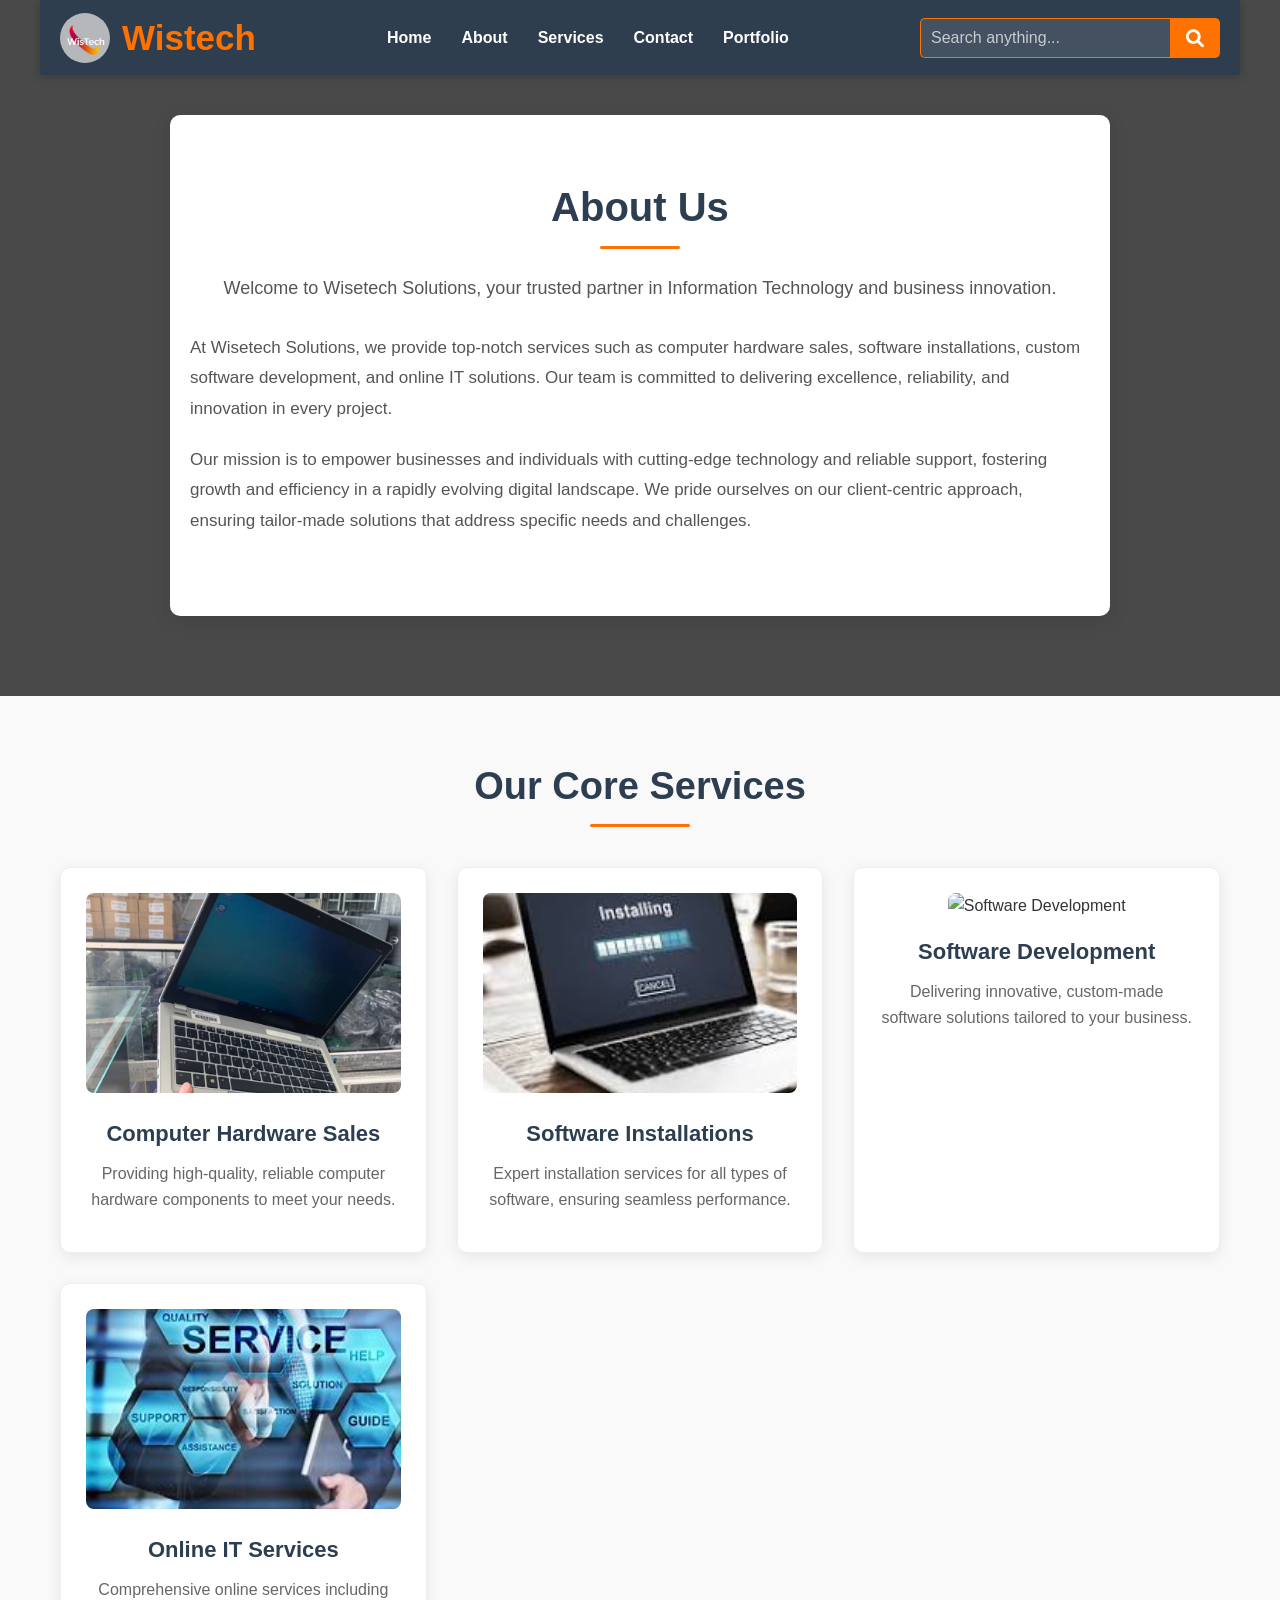
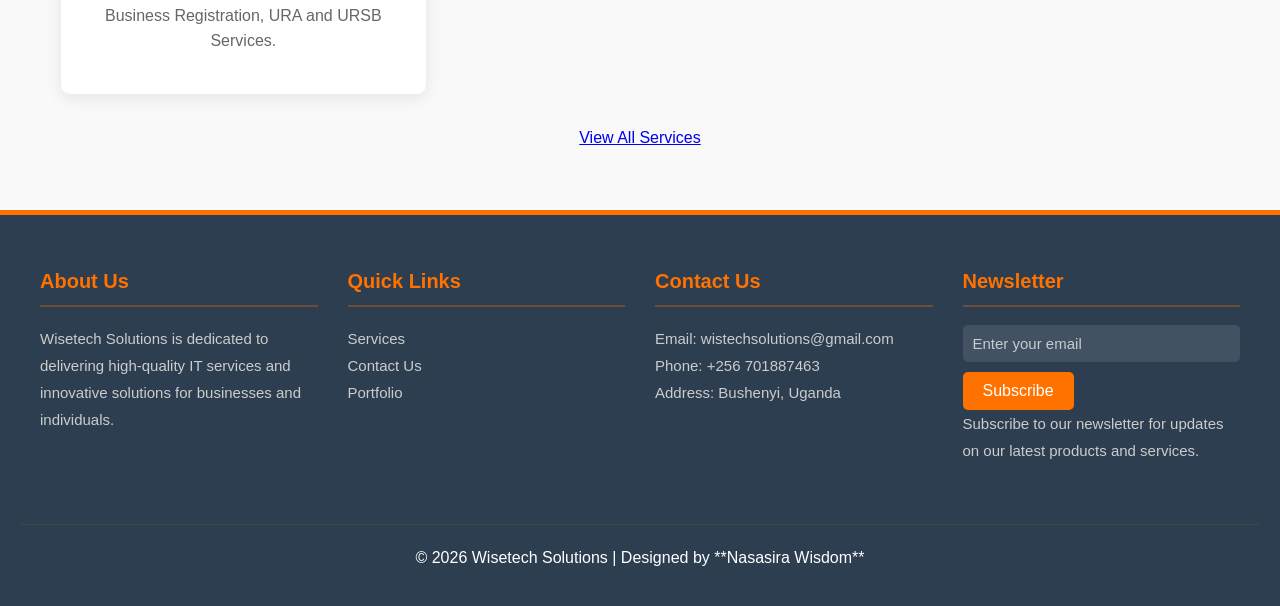
==== commit 18208548: "Update about.html" ====
--- a/about.html
+++ b/about.html
@@ -33,7 +33,7 @@
         
         <div class="about-section">
             <h1>About Us</h1>
-            <p>Welcome to **Wisetech Solutions**, your trusted partner in Information Technology and business innovation.</p>
+            <p>Welcome to Wisetech Solutions, your trusted partner in Information Technology and business innovation.</p>
             <div class="content">
                 <div class="text-content">
                     <p>
@@ -128,4 +128,4 @@
     <script src="js/site-search.js"></script>
 
 </body>
-</html>+</html>
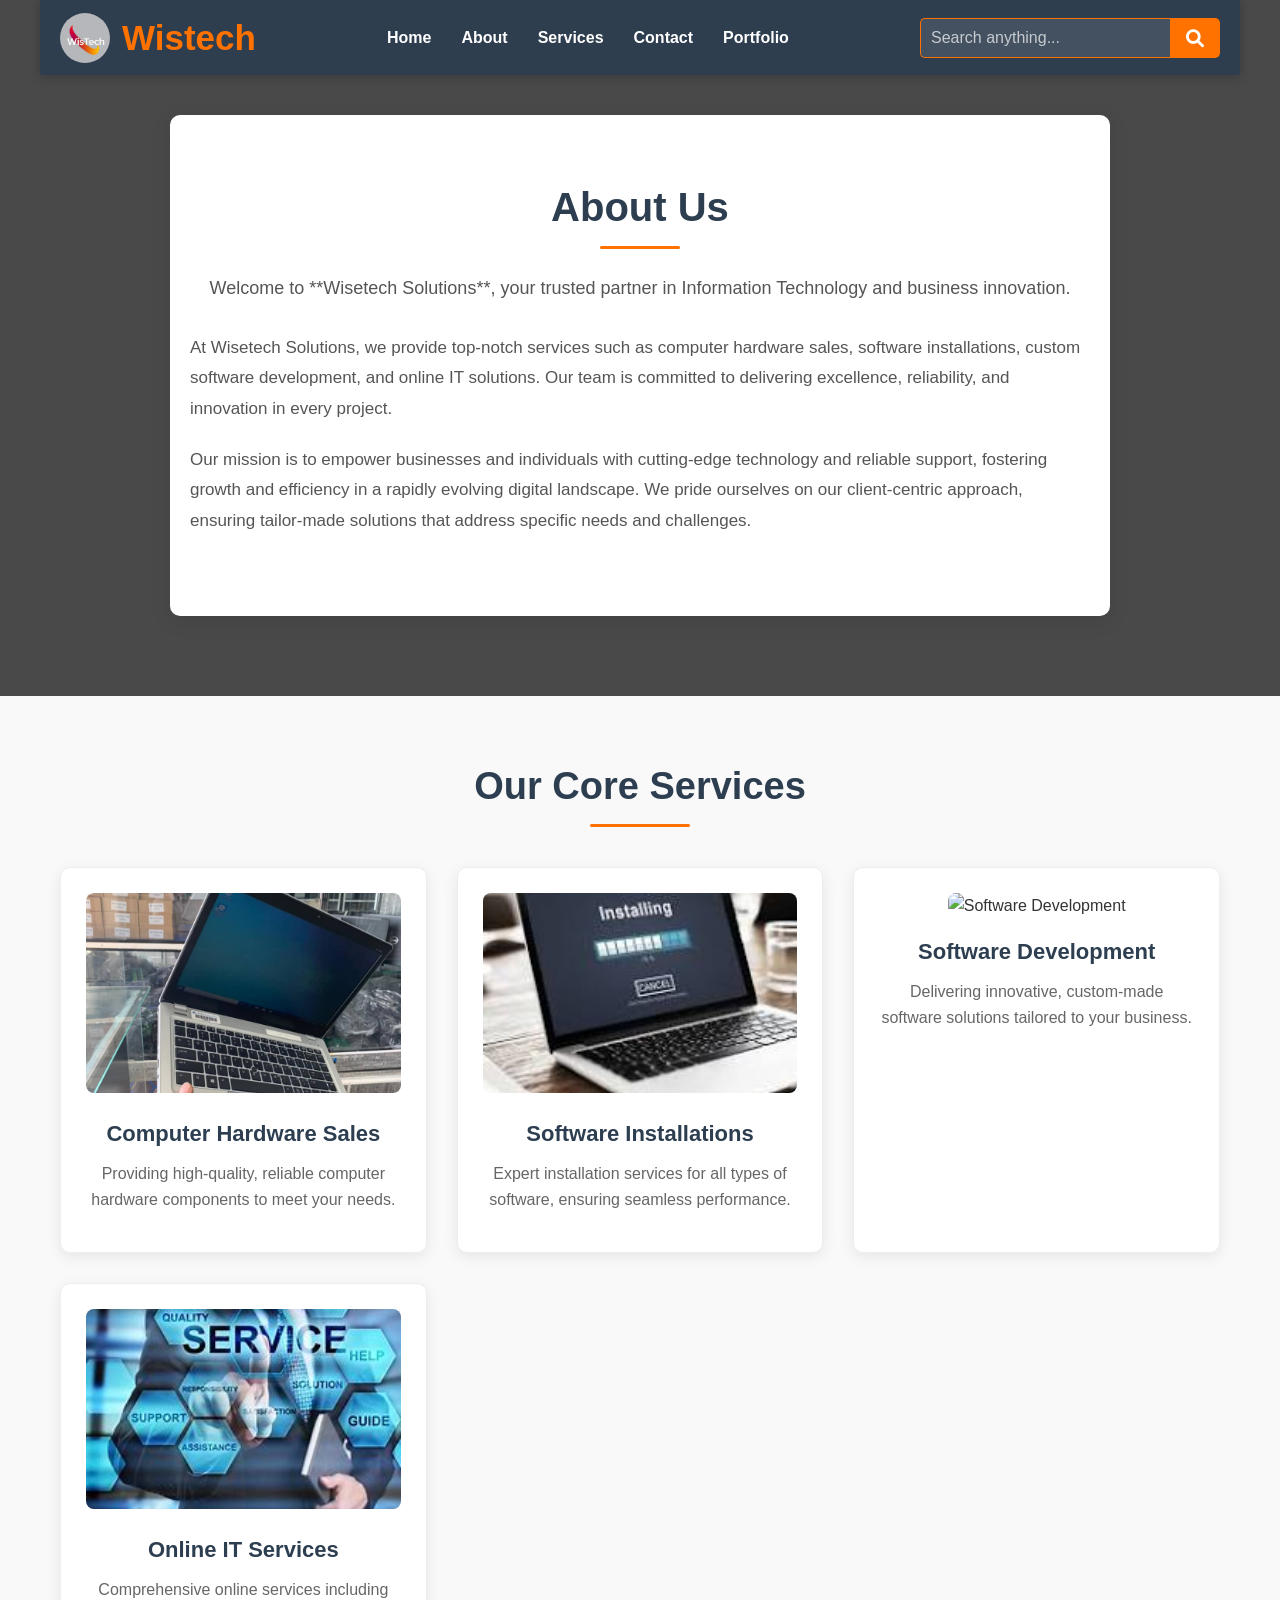
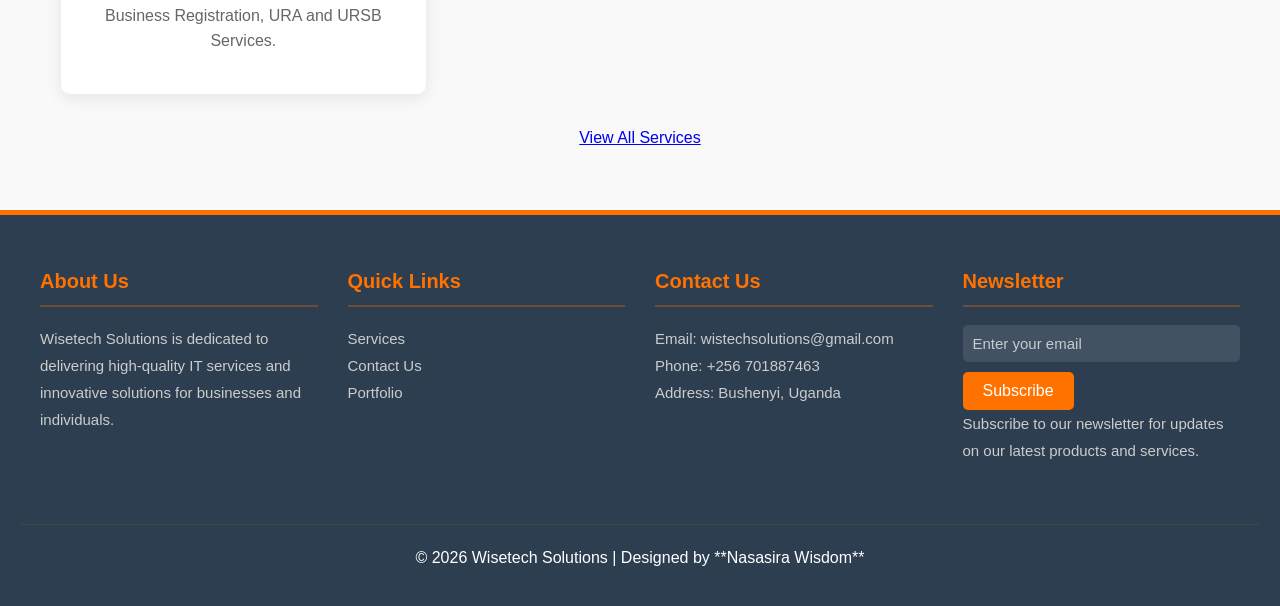
==== commit 30f9736e: "UPDATING WEB PREVIEW" ====
--- a/about.html
+++ b/about.html
@@ -3,9 +3,32 @@
 <head>
     <meta charset="UTF-8">
     <meta name="viewport" content="width=device-width, initial-scale=1.0">
-    <title>About Us - Wisetech Solutions</title>
+
+    <title>Wisetech Solutions - ICT & Technology Services</title>
+
+    <!-- Website Description -->
+    <meta name="description" content="Wisetech Solutions provides quality ICT products, computer services, software solutions, repairs and other technology services in Uganda.">
+
+    <!-- Open Graph Metadata for WhatsApp, Facebook and other platforms -->
+    <meta property="og:title" content="Wisetech Solutions - ICT & Technology Services">
+    <meta property="og:description" content="Quality ICT products, computer services, software solutions, repairs and technology services in Uganda.">
+    <meta property="og:image" content="https://wisdomnasasira.github.io/wistechsolutions/images/logo.png">
+    <meta property="og:url" content="https://wisdomnasasira.github.io/wistechsolutions/">
+    <meta property="og:type" content="website">
+    <meta property="og:site_name" content="Wisetech Solutions">
+
+    <!-- Twitter/X Card -->
+    <meta name="twitter:card" content="summary_large_image">
+    <meta name="twitter:title" content="Wisetech Solutions - ICT & Technology Services">
+    <meta name="twitter:description" content="Quality ICT products, computer services, software solutions, repairs and technology services in Uganda.">
+    <meta name="twitter:image" content="https://wisdomnasasira.github.io/wistechsolutions/images/logo.png">
+
+    <!-- Canonical URL -->
+    <link rel="canonical" href="https://wisdomnasasira.github.io/wistechsolutions/">
+
+    <!-- Stylesheets -->
     <link rel="stylesheet" href="style.css">
-    <link rel="stylesheet" href="https://cdnjs.cloudflare.com/ajax/libs/font-awesome/6.0.0-beta3/css/all.min.css">
+    <link rel="stylesheet" href="https://cdnjs.cloudflare.com/ajax/libs/font-awesome/6.0.0-beta3/css/all.min.css"  
 </head>
 <body>
     <div class="main">
@@ -33,7 +56,7 @@
         
         <div class="about-section">
             <h1>About Us</h1>
-            <p>Welcome to Wisetech Solutions, your trusted partner in Information Technology and business innovation.</p>
+            <p>Welcome to **Wisetech Solutions**, your trusted partner in Information Technology and business innovation.</p>
             <div class="content">
                 <div class="text-content">
                     <p>
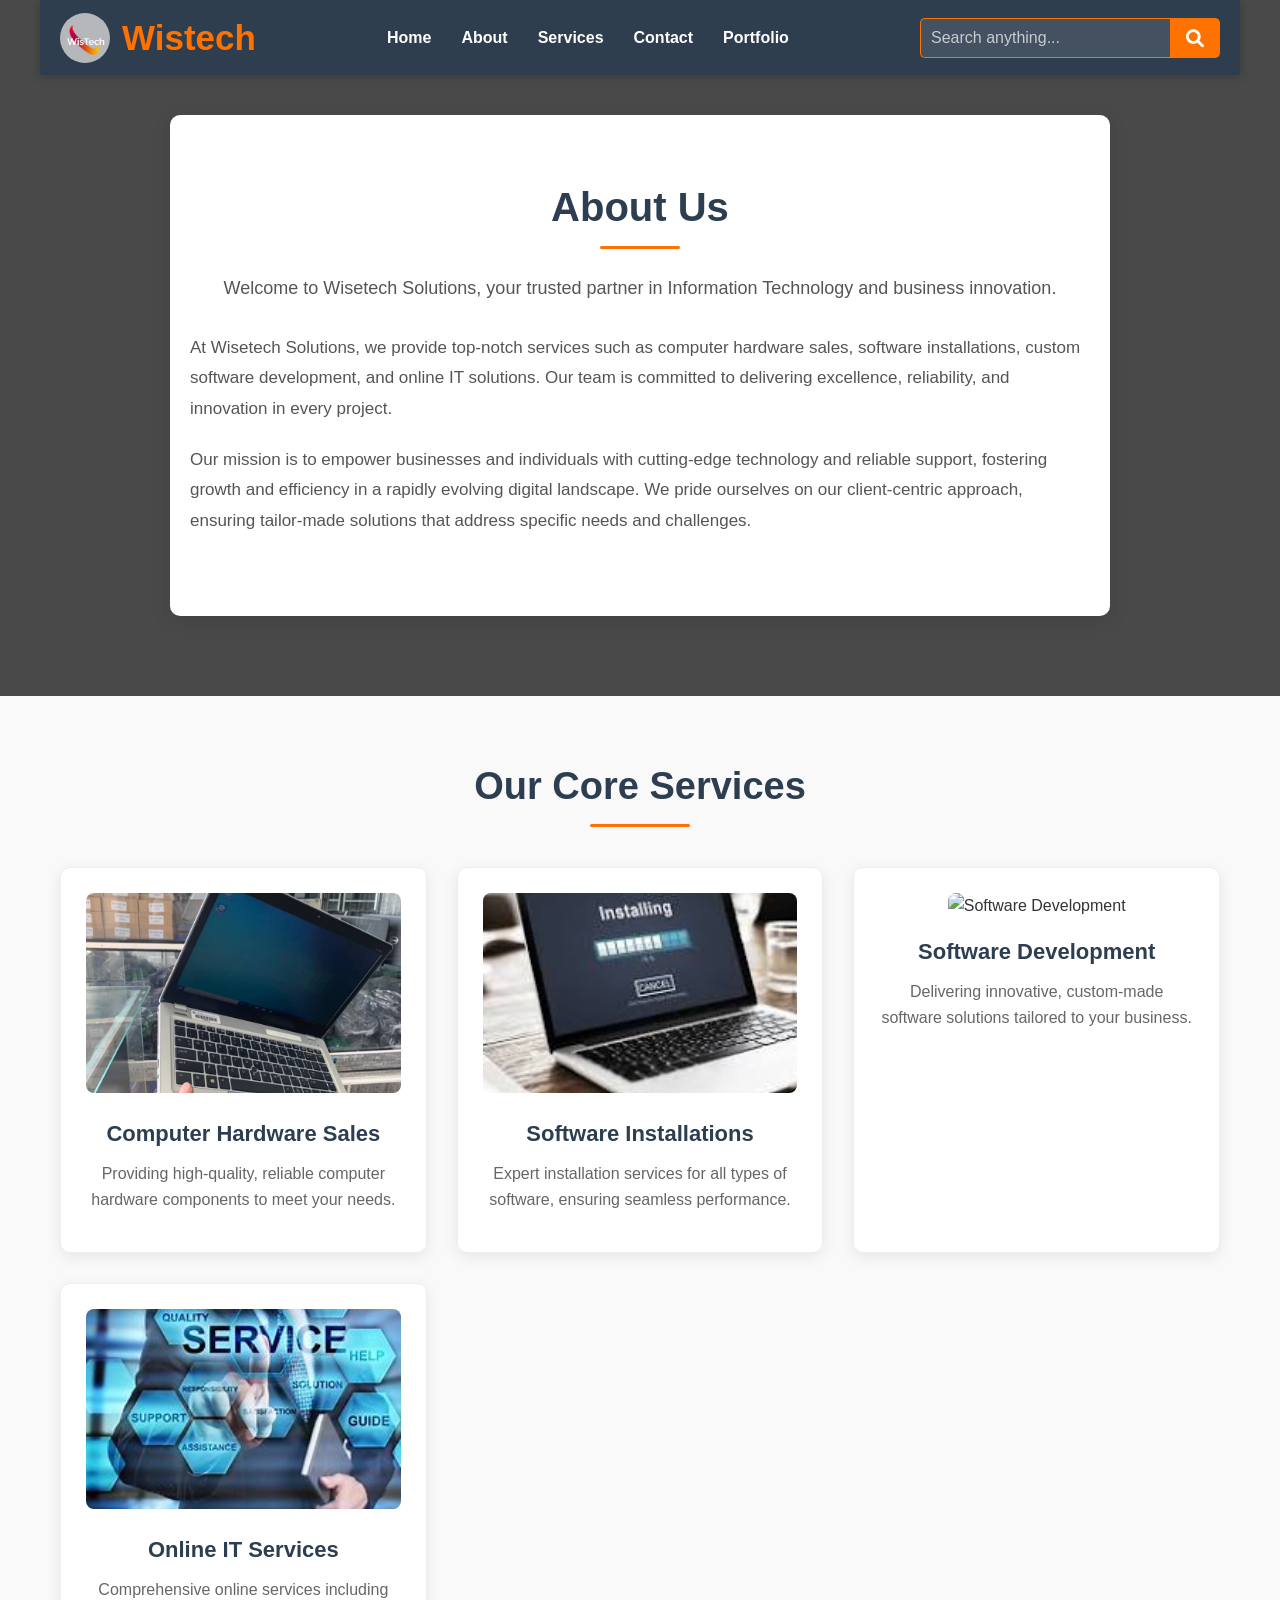
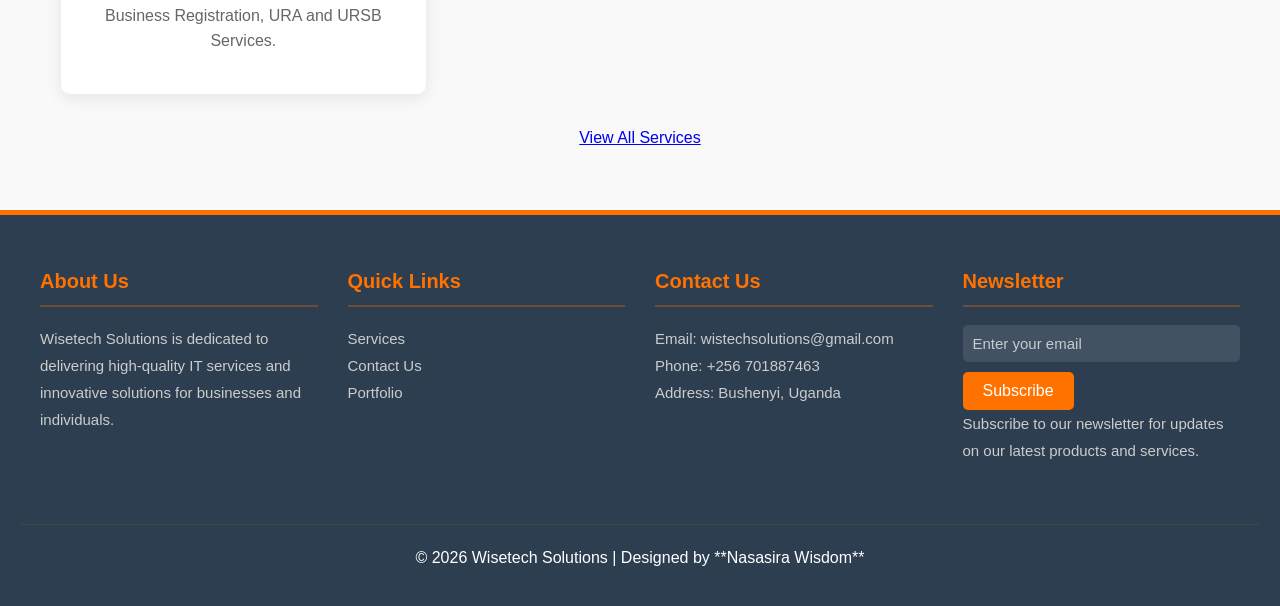
==== commit 9f7e4781: "Merge pull request #1 from wisdomnasasira/modifications Modifications" ====
--- a/about.html
+++ b/about.html
@@ -56,7 +56,7 @@
         
         <div class="about-section">
             <h1>About Us</h1>
-            <p>Welcome to **Wisetech Solutions**, your trusted partner in Information Technology and business innovation.</p>
+            <p>Welcome to Wisetech Solutions, your trusted partner in Information Technology and business innovation.</p>
             <div class="content">
                 <div class="text-content">
                     <p>
